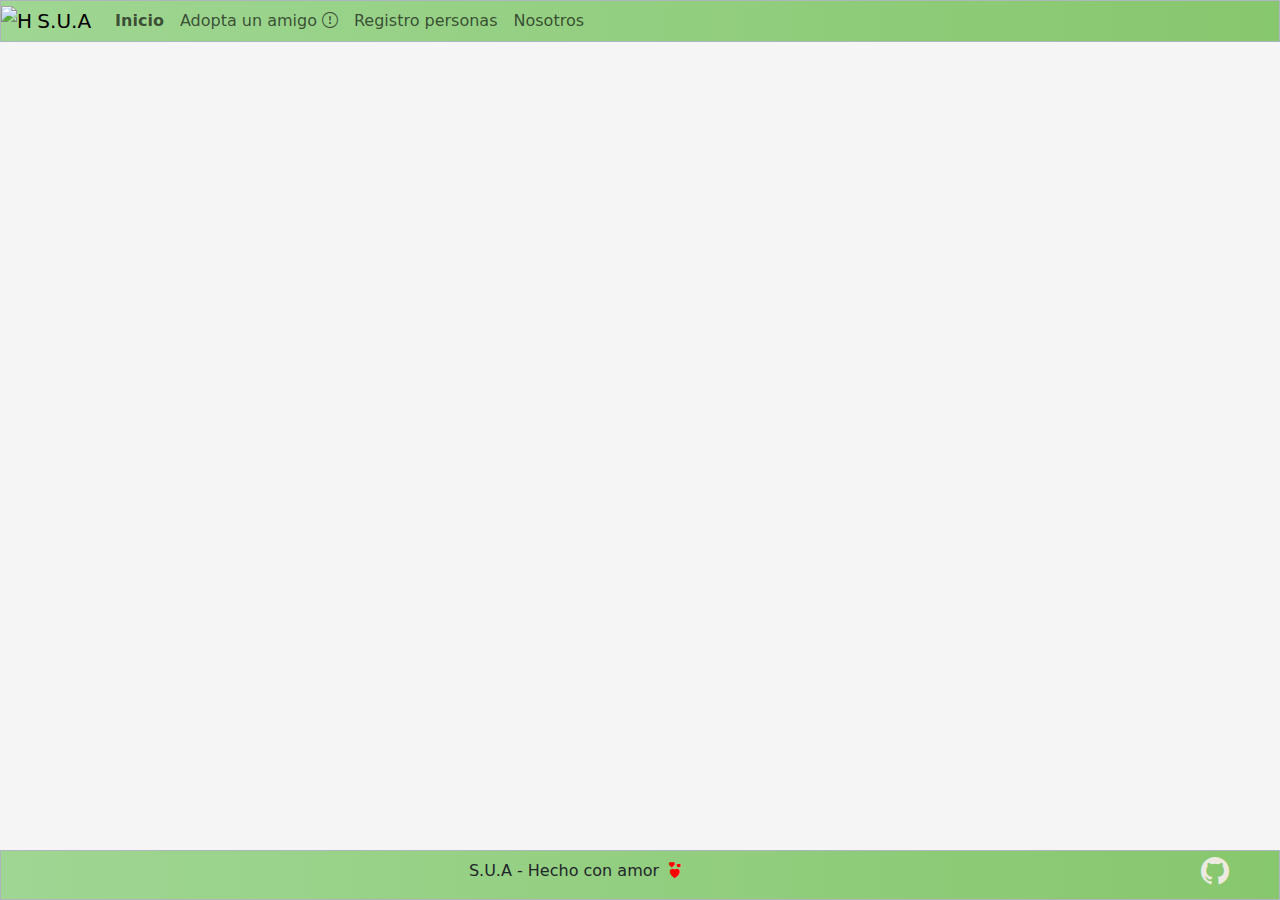
==== about.html @ aff91f15 "hola" ====
<!DOCTYPE html>
<html lang="en">
  <head>
    <meta charset="UTF-8" />
    <meta name="viewport" content="width=device-width, initial-scale=1.0" />
    <title>Nosotros</title>
    <link rel="stylesheet" href="css/style.css" />
    <link
      href="https://cdn.jsdelivr.net/npm/bootstrap@5.3.3/dist/css/bootstrap.min.css"
      rel="stylesheet"
      integrity="sha384-QWTKZyjpPEjISv5WaRU9OFeRpok6YctnYmDr5pNlyT2bRjXh0JMhjY6hW+ALEwIH"
      crossorigin="anonymous"
    />
    <link
      rel="stylesheet"
      href="https://cdn.jsdelivr.net/npm/bootstrap-icons@1.11.3/font/bootstrap-icons.min.css"
    />
  </head>

  <body class="body-main">
    <div data-include="nav-bar"></div>

    <script src="https://cdnjs.cloudflare.com/ajax/libs/jquery/3.7.1/jquery.min.js"></script>
    <script
      src="https://cdn.jsdelivr.net/npm/@popperjs/core@2.11.8/dist/umd/popper.min.js"
      integrity="sha384-I7E8VVD/ismYTF4hNIPjVp/Zjvgyol6VFvRkX/vR+Vc4jQkC+hVqc2pM8ODewa9r"
      crossorigin="anonymous"
    ></script>
    <script
      src="https://cdn.jsdelivr.net/npm/bootstrap@5.3.3/dist/js/bootstrap.min.js"
      integrity="sha384-0pUGZvbkm6XF6gxjEnlmuGrJXVbNuzT9qBBavbLwCsOGabYfZo0T0to5eqruptLy"
      crossorigin="anonymous"
    ></script>
    <script src="controlador/cargaFragmentos.js"></script>
  </body>
  <div data-include="footer"></div>
</html>
---- css/style.css ----
/* Se agrega un padding top de 40px porque hay una stickynavbar y un stickyfooter 55px , esta ocupa espacio del body 
    por lo tanto se hace un relleno de la altura de la navbar */
.body-main{
    background-color: whitesmoke;
    padding-top: 40px;
    padding-bottom: 55px;
}

.cambio-color:hover{
    color:#47DCE2;
}
.cambio-color:active{
    color:#27B5D9;
}

.navfooter{
    background-image: linear-gradient(to right,#9FD693,#87C76D);
}

.footerimgs{
    margin: 50px;
    color: #EDEAE1 ;
}

.footerimgs:hover{
    color:#47DCE2;
}

.footerimgs:active{
    color:#27B5D9;
}

.hearts{
    color: red;
}

/* Aqui va las configuraciones del carrusel */
.carousel{
    width: 70%;
    height: 70%;
    /* redondear cada una de las esquinas */
    border-radius: 25px 25px 25px 25px; 
    /* el overflow muestra (o no) la superposicion de la imagen , si este se muestra no se logra el efecto de redondeo */
    overflow: hidden;

}
.carousel-item img{
    width: 600px;
    height: 600px;
    object-fit: cover;
}

/* Aqui va las configuraciones de los botones del formulario */

.btn-formulario{
    background-color: #47DCE2;
    color: black;
    border-radius: 10px 10px 10px 10px;
    border-width: 1px;
    transition: background-color 0.5s ease;
}

.btn-formulario:hover{
    background-color: #2CC9DA;
    color: grey;  

}

.btn-formulario:active{
    background-color: #27B5D9;
    color: black;  

}
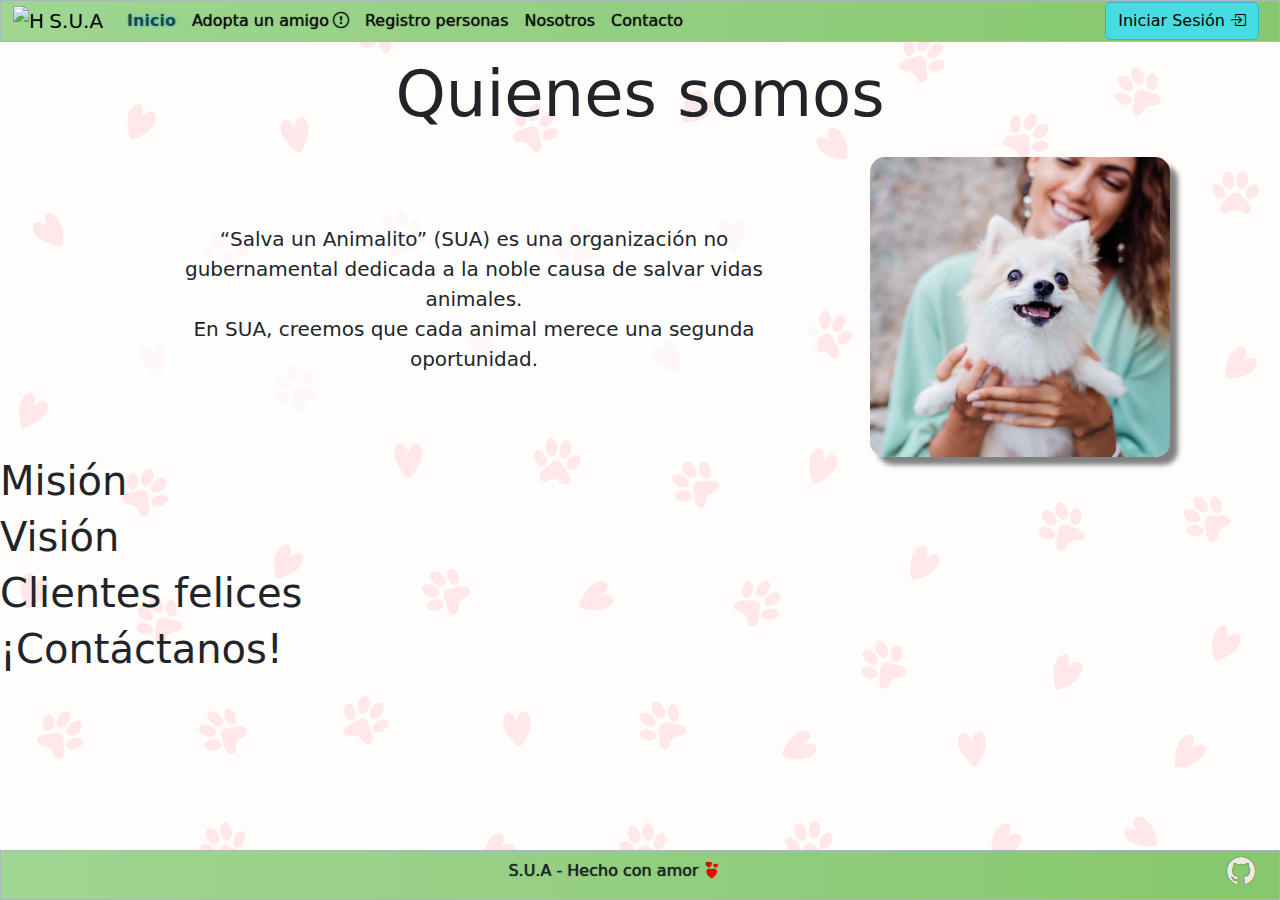
==== commit 44eac851: "Inicio estructura pagina About" ====
--- a/about.html
+++ b/about.html
@@ -19,6 +19,36 @@
 
   <body class="body-main">
     <div data-include="nav-bar"></div>
+    <div class="container">
+      <div class="row">
+        <section class="text-center mt-3 mb-3">
+          <h1 class="display-3">Quienes somos</h1>
+        </section>
+        <div class="col-md-8 d-flex align-items-center justify-content-center">
+          <div class="ms-5 text-center fondo-panel">
+            <p class="lead">
+              “Salva un Animalito” (SUA) es una organización no gubernamental dedicada a la noble causa de salvar vidas animales.
+              <br>
+              En SUA, creemos que cada animal merece una segunda oportunidad.
+            </p> 
+          </div>
+        </div>
+        <div class="col-md-4 d-flex align-items-center justify-content-center p-0">
+          <div class="text-center">
+            <img
+              src="assets/imgs/pomerania.jpg"
+              alt="Imagen Perro Pomerania"
+              class="img-about"
+            />
+          </div>
+        </div>
+      </div>
+    </div>
+
+    <h1>Misión</h1>
+    <h1>Visión</h1>
+    <h1>Clientes felices</h1>
+    <h1>¡Contáctanos!</h1>
 
     <script src="https://cdnjs.cloudflare.com/ajax/libs/jquery/3.7.1/jquery.min.js"></script>
     <script
--- a/css/style.css
+++ b/css/style.css
@@ -1,73 +1,176 @@
-/* Se agrega un padding top de 40px porque hay una stickynavbar y un stickyfooter 55px , esta ocupa espacio del body 
-    por lo tanto se hace un relleno de la altura de la navbar */
-.body-main{
-    background-color: whitesmoke;
-    padding-top: 40px;
-    padding-bottom: 55px;
-}
+/* Dispositivos extra pequeños smartphones 600px hacia abajo */
+@media screen and(max-width:600px) {}
 
-.cambio-color:hover{
-    color:#47DCE2;
-}
-.cambio-color:active{
-    color:#27B5D9;
-}
+/* Dispositivos pequeños smartphones tablets  600px hacia arriba */
+@media screen and(min-width:600px) {}
 
-.navfooter{
-    background-image: linear-gradient(to right,#9FD693,#87C76D);
-}
+/* Dispositivos medianos tablets 768px hacia arriba */
+@media screen and(min-width:768px) {}
 
-.footerimgs{
-    margin: 50px;
-    color: #EDEAE1 ;
-}
+/* Dispositivos grandes laptops/desktops 992px hacia arriba */
+@media screen and(min-width:992px) {}
 
-.footerimgs:hover{
-    color:#47DCE2;
-}
-
-.footerimgs:active{
-    color:#27B5D9;
-}
-
-.hearts{
-    color: red;
-}
+/* Dispositivos extra-grandes laptos grandes desktops grandes 1200px hacia arriba */
+@media screen and(min-width:1200px) {}
 
 /* Aqui va las configuraciones del carrusel */
-.carousel{
+.carousel {
     width: 70%;
     height: 70%;
     /* redondear cada una de las esquinas */
-    border-radius: 25px 25px 25px 25px; 
+    border-radius: 25px 25px 25px 25px;
     /* el overflow muestra (o no) la superposicion de la imagen , si este se muestra no se logra el efecto de redondeo */
     overflow: hidden;
 
 }
-.carousel-item img{
+
+.carousel-item img {
     width: 600px;
     height: 600px;
     object-fit: cover;
 }
 
+.carousel-item-form img {
+    width: 350px;
+    height: 350px;
+    object-fit: cover;
+}
+
+.img-about{
+    width: 300px;
+    height: 300px;
+    object-fit: cover;
+    border: 10px;
+    border-color: grey;
+    border-width: 10px;
+    border-radius: 15px 15px 15px 15px;
+    box-shadow: 8px 8px 5px grey;
+    
+}
+
+
+/* Se agrega un padding top de 40px porque hay una stickynavbar y un stickyfooter 55px , esta ocupa espacio del body 
+    por lo tanto se hace un relleno de la altura de la navbar */
+
+.body-main {
+    background-image: linear-gradient(rgba(255,255,255,0.8),rgba(255,255,255,0.8)),url('../assets/imgs/fondo-patitas.svg');
+    background-size: cover;
+    background-position: center;
+    padding-top: 40px;
+    padding-bottom: 50px;
+}
+
+.cambio-color:hover {
+    color: #47DCE2;
+}
+
+.cambio-color:active {
+    color: #27B5D9;
+}
+
+.sombras-texto-navbar-selected {
+    text-shadow: 0 0 3px #27B5D9;
+}
+
+.sombras-texto-navbar-unselected {
+    text-shadow: 0 0 1px black;
+}
+
+.fondo-panel{
+    background-image: linear-gradient(rgba(255, 255, 255, 0.7), rgba(255, 255, 255, 0.7));
+    padding: 40px;
+    border-radius: 10px 10px 10px 10px;
+}
+    
+
+.navfooter {
+    background-image: linear-gradient(to right, #9FD693, #87C76D);
+}
+.bodyiniciosesion{
+    background-color: whitesmoke;
+}
+
+.footerimgs {
+    color: #EDEAE1;
+}
+
+.footerimgs:hover {
+    color: #47DCE2;
+}
+
+.footerimgs:active {
+    color: #27B5D9;
+}
+
+.hearts {
+    color: red;
+}
+
+/* Aqui va las configuraciones del carrusel */
+
+
+
+
 /* Aqui va las configuraciones de los botones del formulario */
 
-.btn-formulario{
-    background-color: #47DCE2;
-    color: black;
+.btn-formulario {
+    background-color: #47DCE2 !important;
+    color: black !important;
     border-radius: 10px 10px 10px 10px;
     border-width: 1px;
+    border-color: #27B5D9 !important;
     transition: background-color 0.5s ease;
 }
 
-.btn-formulario:hover{
-    background-color: #2CC9DA;
-    color: grey;  
+.btn-formulario:hover {
+    background-color: #2CC9DA !important;
+    color: whitesmoke !important;
+    border-color: whitesmoke !important;
 
 }
 
-.btn-formulario:active{
-    background-color: #27B5D9;
-    color: black;  
+.btn-formulario:active {
+    background-color: #27B5D9 !important;
+    color: black !important;
+    border-color: black !important;
 
 }
+
+
+.btn-aceptar {
+    color: white !important;
+    background-color: #87C76D !important;
+    border: beige;
+    border-radius: 5px;
+}
+
+.btn-aceptar:hover {
+    background-color: #1b5802 !important;
+    color: whitesmoke !important;
+
+}
+
+.btn-aceptar:active {
+    background-color: whitesmoke !important;
+    color: #1b5802 !important;
+
+}
+
+.btn-cerrar {
+    color: white !important;
+    background-color: darkcyan !important;
+    border: beige;
+    border-radius: 5px;
+}
+
+.btn-cerrar:hover {
+    background-color: darkslategray !important;
+    color: whitesmoke !important;
+
+}
+
+.btn-cerrar:active {
+    background-color: whitesmoke !important;
+    color: darkslategray !important;
+
+}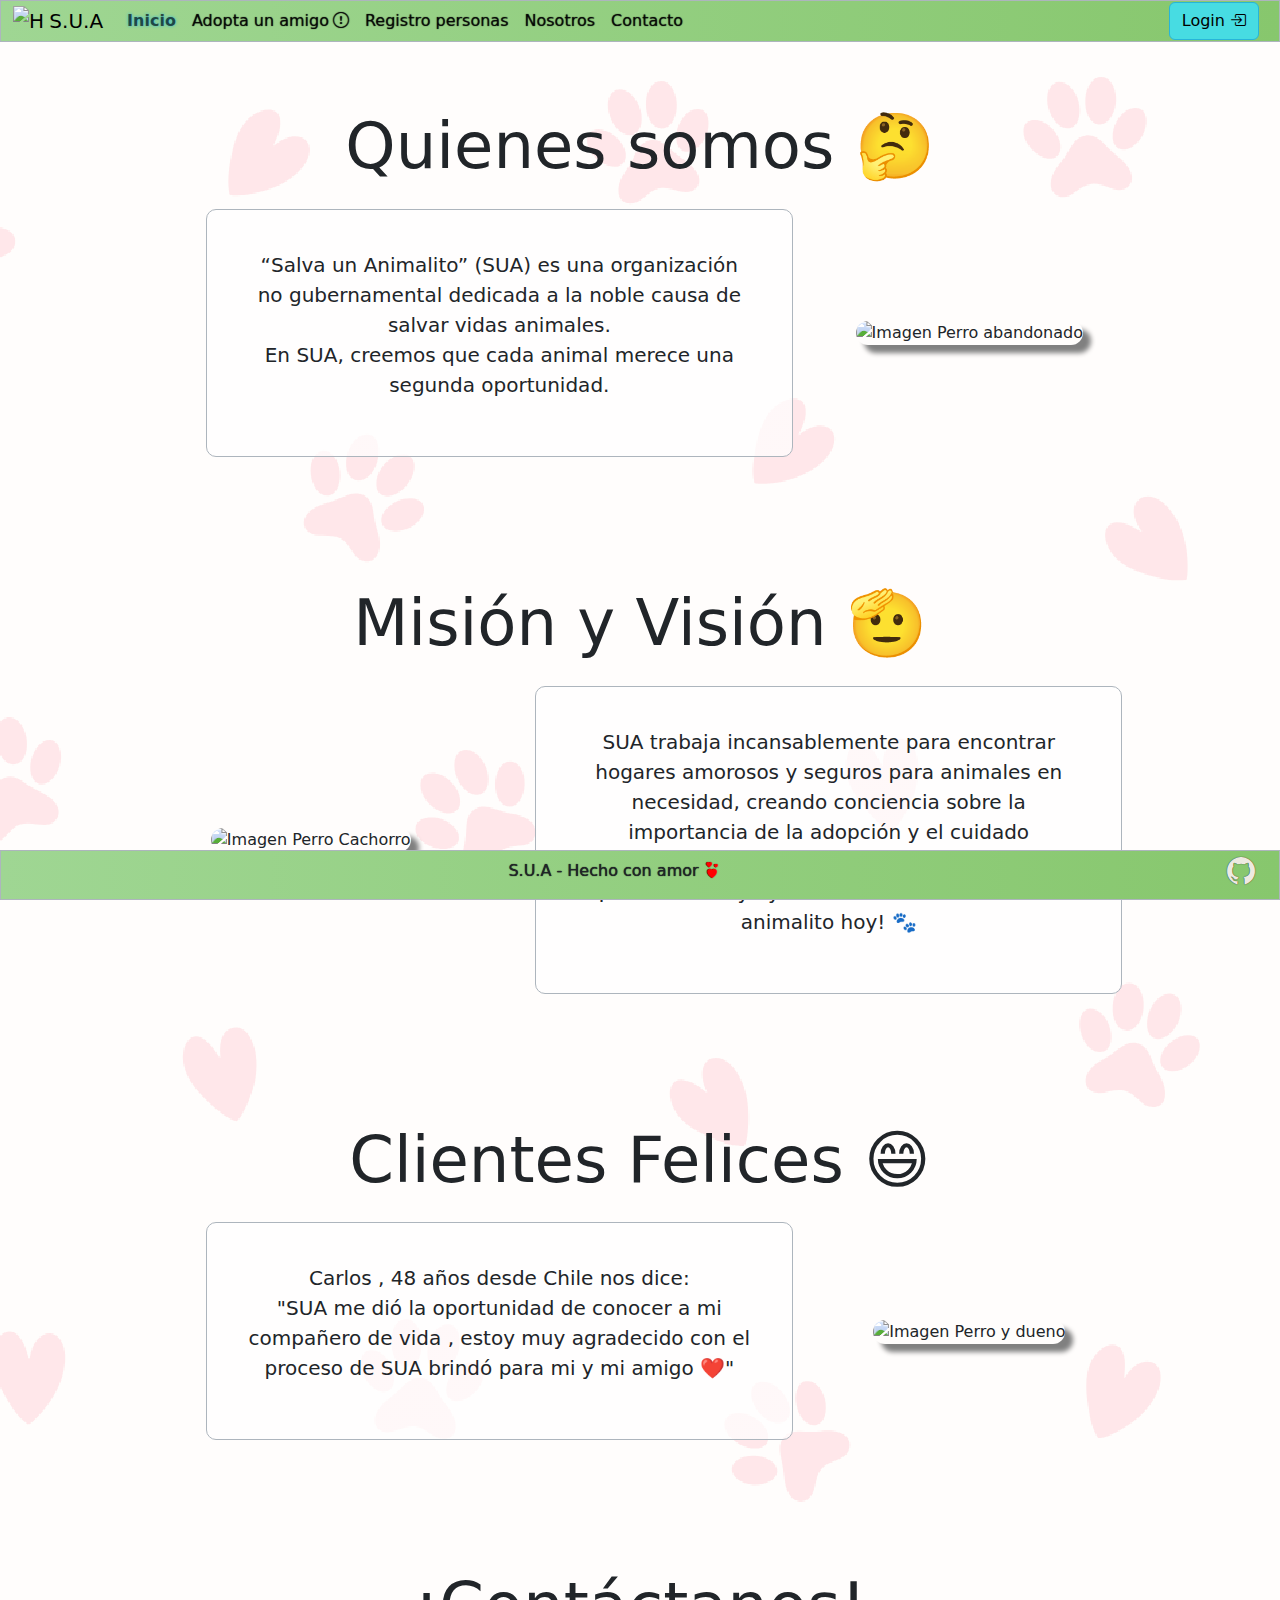
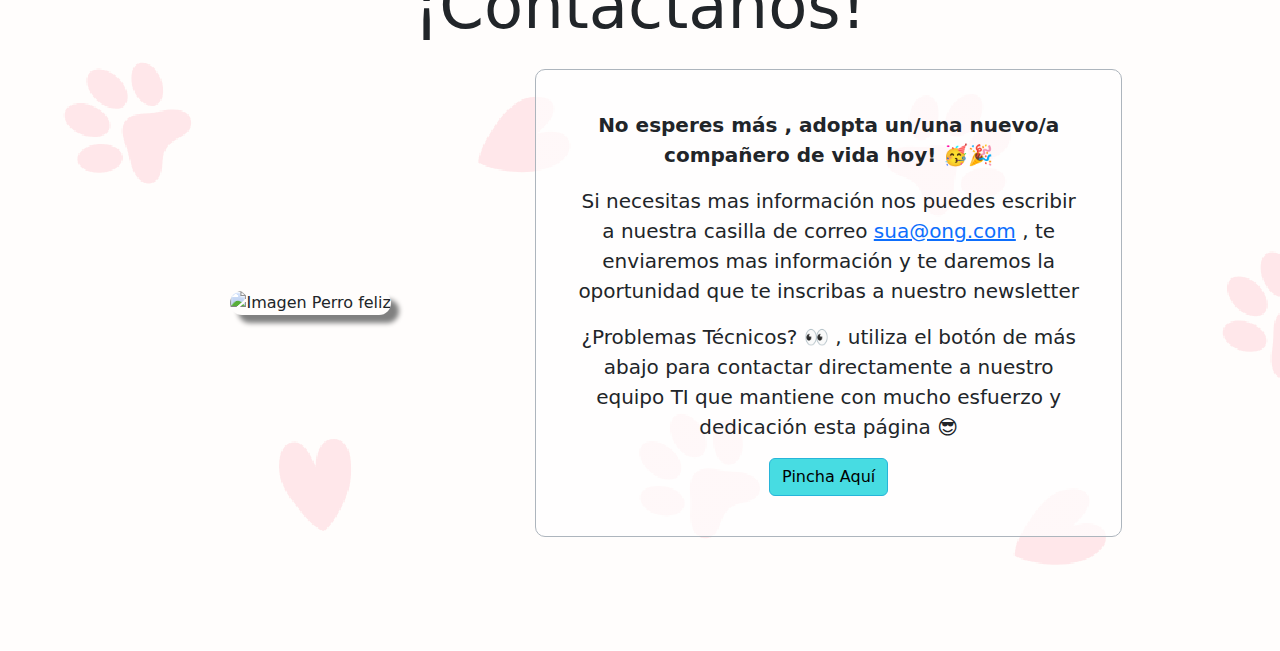
==== commit 284e46c0: "adición de reglas css en formularioAnimalitos , activacion de paneles nuevos por formulario correcci" ====
--- a/about.html
+++ b/about.html
@@ -20,36 +20,113 @@
   <body class="body-main">
     <div data-include="nav-bar"></div>
     <div class="container">
-      <div class="row">
+      <div class="row m-3 p-5">
+        <section class="text-center mt-1 mb-3">
+          <h1 class="display-3">Quienes somos 🤔</h1>
+        </section>
+        <div class="col-md-8 text-center my-auto">
+          <div class="ms-5 text-center fondo-panel border border-dark-subtle">
+            <p class="lead">
+              “Salva un Animalito” (SUA) es una organización no gubernamental
+              dedicada a la noble causa de salvar vidas animales.
+              <br />
+              En SUA, creemos que cada animal merece una segunda oportunidad.
+            </p>
+          </div>
+        </div>
+        <div class="col-md-4 text-center my-auto">
+          <div class="text-center">
+            <img
+              src="assets/imgs/homeless-dog.jpg"
+              alt="Imagen Perro abandonado"
+              class="img-about"
+            />
+          </div>
+        </div>
+      </div>
+
+      <div class="row m-3 p-5 flex-row-reverse">
         <section class="text-center mt-3 mb-3">
-          <h1 class="display-3">Quienes somos</h1>
+          <h1 class="display-3">Misión y Visión 🫡</h1>
         </section>
         <div class="col-md-8 d-flex align-items-center justify-content-center">
-          <div class="ms-5 text-center fondo-panel">
+          <div class="ms-5 text-center fondo-panel border border-dark-subtle">
             <p class="lead">
-              “Salva un Animalito” (SUA) es una organización no gubernamental dedicada a la noble causa de salvar vidas animales.
+              SUA trabaja incansablemente para encontrar hogares amorosos y seguros para animales en necesidad, creando conciencia sobre la importancia de la adopción y el cuidado responsable de las mascotas. 
               <br>
-              En SUA, creemos que cada animal merece una segunda oportunidad.
-            </p> 
+              ¡Únete a SUA y ayuda a cambiar la vida de un animalito hoy! 🐾
+            </p>
           </div>
         </div>
-        <div class="col-md-4 d-flex align-items-center justify-content-center p-0">
+        <div
+          class="col-md-4 d-flex align-items-center justify-content-center p-0"
+        >
           <div class="text-center">
             <img
-              src="assets/imgs/pomerania.jpg"
-              alt="Imagen Perro Pomerania"
+              src="assets/imgs/puppy.jpg"
+              alt="Imagen Perro Cachorro"
+              class="img-about"
+            />
+          </div>
+        </div>
+      </div>
+
+      <div class="row m-3 p-5">
+        <section class="text-center mt-3 mb-3">
+          <h1 class="display-3">Clientes Felices 😄</h1>
+        </section>
+        <div class="col-md-8 d-flex align-items-center justify-content-center">
+          <div class="ms-5 text-center fondo-panel border border-dark-subtle">
+            <p class="lead">
+              Carlos , 48 años desde Chile nos dice:
+              <br />
+              "SUA me dió la oportunidad de conocer a mi compañero de vida , estoy muy agradecido con el proceso de SUA brindó para mi y mi amigo ❤️"
+            </p>
+          </div>
+        </div>
+        <div
+          class="col-md-4 d-flex align-items-center justify-content-center p-0"
+        >
+          <div class="text-center">
+            <img
+              src="assets/imgs/puppyandowner.jpg"
+              alt="Imagen Perro y dueno"
+              class="img-about"
+            />
+          </div>
+        </div>
+      </div>
+      <div class="row m-3 p-5 flex-row-reverse">
+        <section class="text-center mt-3 mb-3">
+          <h1 class="display-3">¡Contáctanos!</h1>
+        </section>
+        <div class="col-md-8 d-flex align-items-center justify-content-center">
+          <div class="ms-5 text-center fondo-panel border border-dark-subtle">
+            <p class="lead fw-bold">
+              No esperes más , adopta un/una nuevo/a compañero de vida hoy! 🥳🎉
+            </p>
+            <p class="lead">
+              Si necesitas mas información nos puedes escribir a nuestra casilla de correo <a href="mailto:sua@ong.com">sua@ong.com</a> , te enviaremos mas información y te daremos la oportunidad que te inscribas a nuestro newsletter
+            </p>
+            <p class="lead">
+              ¿Problemas Técnicos? 👀  , utiliza el botón de más abajo para contactar directamente a nuestro equipo TI que mantiene con mucho esfuerzo y dedicación esta página 😎 
+            </p>
+            <a href="contacto.html"><button class="btn btn-formulario"> Pincha Aquí</button></a>
+          </div>
+        </div>
+        <div
+          class="col-md-4 d-flex align-items-center justify-content-center p-0"
+        >
+          <div class="text-center">
+            <img
+              src="assets/imgs/happy-dog.jpg"
+              alt="Imagen Perro feliz"
               class="img-about"
             />
           </div>
         </div>
       </div>
     </div>
-
-    <h1>Misión</h1>
-    <h1>Visión</h1>
-    <h1>Clientes felices</h1>
-    <h1>¡Contáctanos!</h1>
-
     <script src="https://cdnjs.cloudflare.com/ajax/libs/jquery/3.7.1/jquery.min.js"></script>
     <script
       src="https://cdn.jsdelivr.net/npm/@popperjs/core@2.11.8/dist/umd/popper.min.js"
--- a/css/style.css
+++ b/css/style.css
@@ -36,7 +36,7 @@
     object-fit: cover;
 }
 
-.img-about{
+.img-about {
     width: 300px;
     height: 300px;
     object-fit: cover;
@@ -45,15 +45,43 @@
     border-width: 10px;
     border-radius: 15px 15px 15px 15px;
     box-shadow: 8px 8px 5px grey;
-    
+
 }
 
+.fondo-panel {
+    background-image: linear-gradient(rgba(255, 255, 255, 0.7), rgba(255, 255, 255, 0.7));
+    padding: 40px;
+    border-radius: 10px 10px 10px 10px;
+}
+
+.img-form {
+    width: 300px;
+    height: 200px;
+    object-fit: cover;
+    padding: 5px;
+    border-radius: 10px 10px 10px 10px;
+}
+
+.shadow-card {
+    object-fit: cover;
+    border: 10px;
+    border-color: grey;
+    border-width: 10px;
+    border-radius: 15px 15px 15px 15px;
+    box-shadow: 8px 8px 5px grey;
+}
+
+.texto-carro {
+    text-align: center;
+    color: #1b5802;
+    text-shadow: 0 0 4px gray;
+}
 
 /* Se agrega un padding top de 40px porque hay una stickynavbar y un stickyfooter 55px , esta ocupa espacio del body 
     por lo tanto se hace un relleno de la altura de la navbar */
 
 .body-main {
-    background-image: linear-gradient(rgba(255,255,255,0.8),rgba(255,255,255,0.8)),url('../assets/imgs/fondo-patitas.svg');
+    background-image: linear-gradient(rgba(255, 255, 255, 0.8), rgba(255, 255, 255, 0.8)), url('../assets/imgs/fondo-patitas.svg');
     background-size: cover;
     background-position: center;
     padding-top: 40px;
@@ -76,17 +104,11 @@
     text-shadow: 0 0 1px black;
 }
 
-.fondo-panel{
-    background-image: linear-gradient(rgba(255, 255, 255, 0.7), rgba(255, 255, 255, 0.7));
-    padding: 40px;
-    border-radius: 10px 10px 10px 10px;
-}
-    
-
 .navfooter {
     background-image: linear-gradient(to right, #9FD693, #87C76D);
 }
-.bodyiniciosesion{
+
+.bodyiniciosesion {
     background-color: whitesmoke;
 }
 
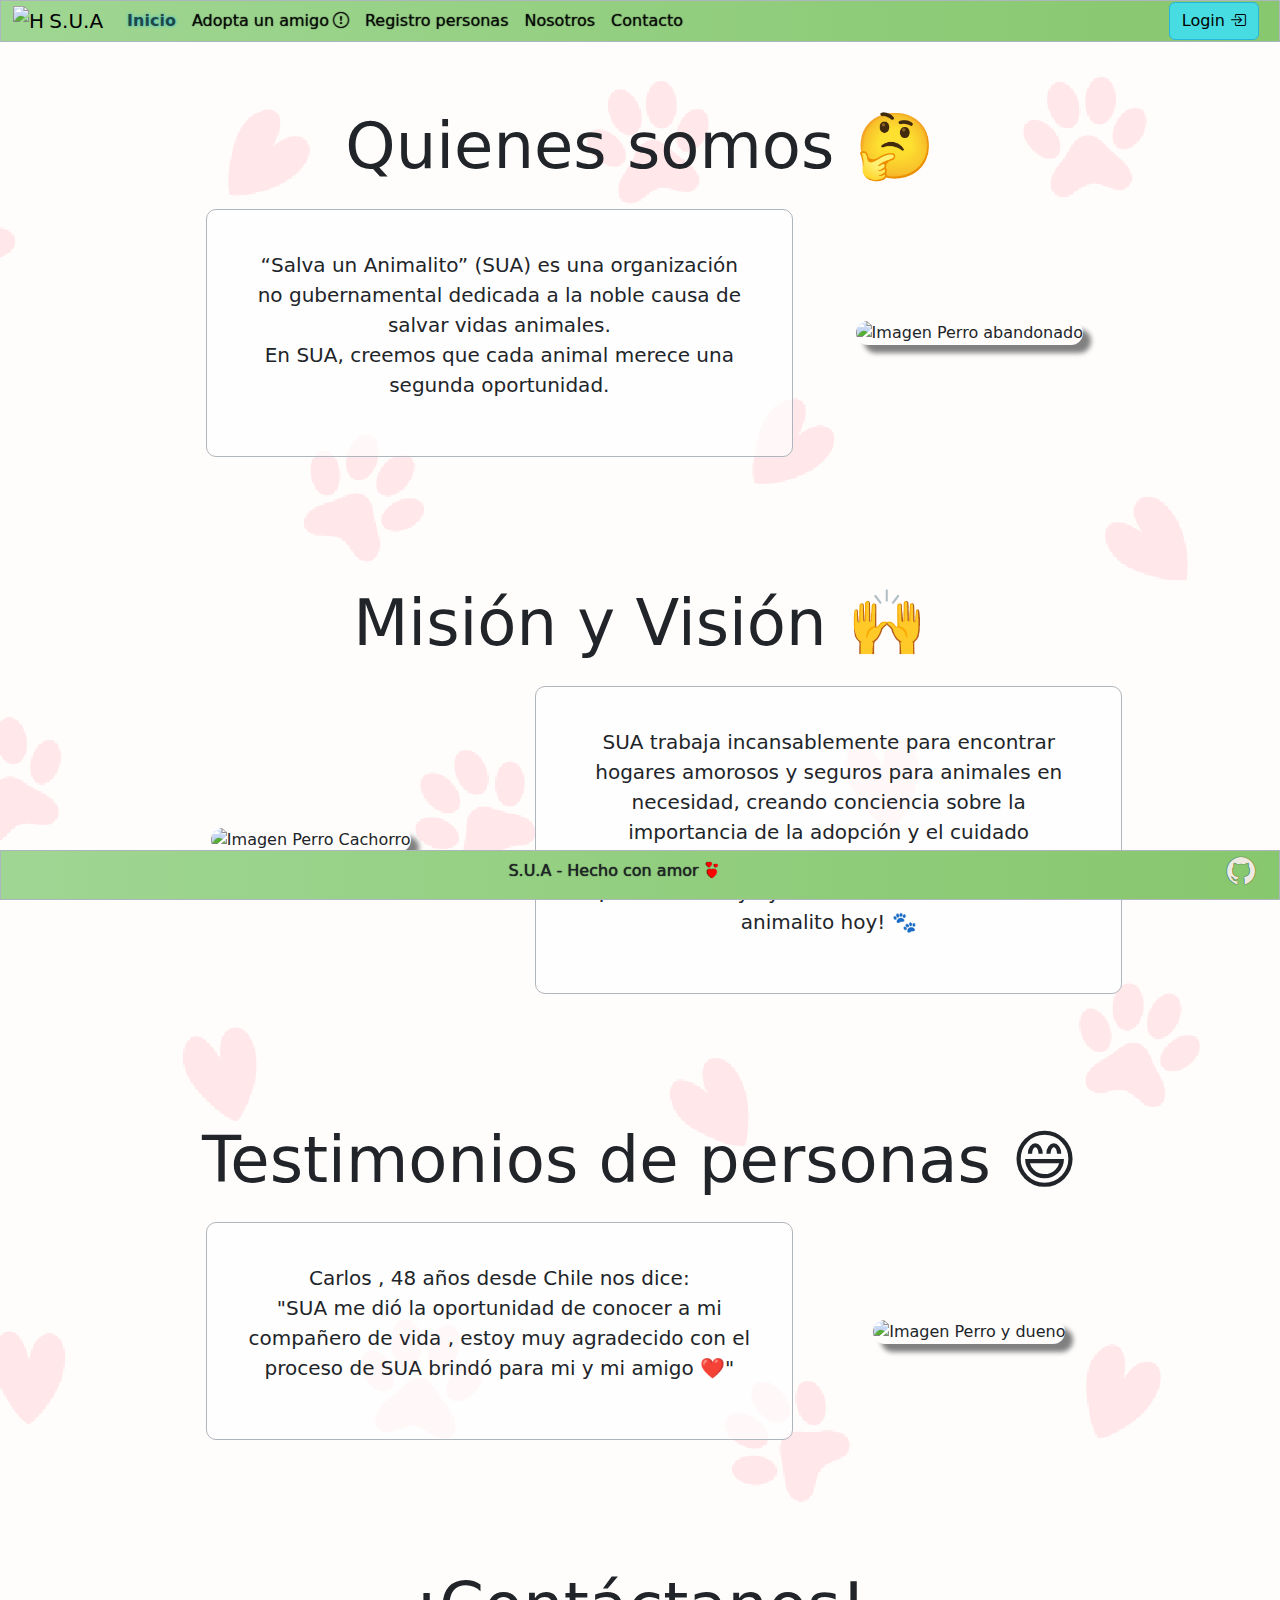
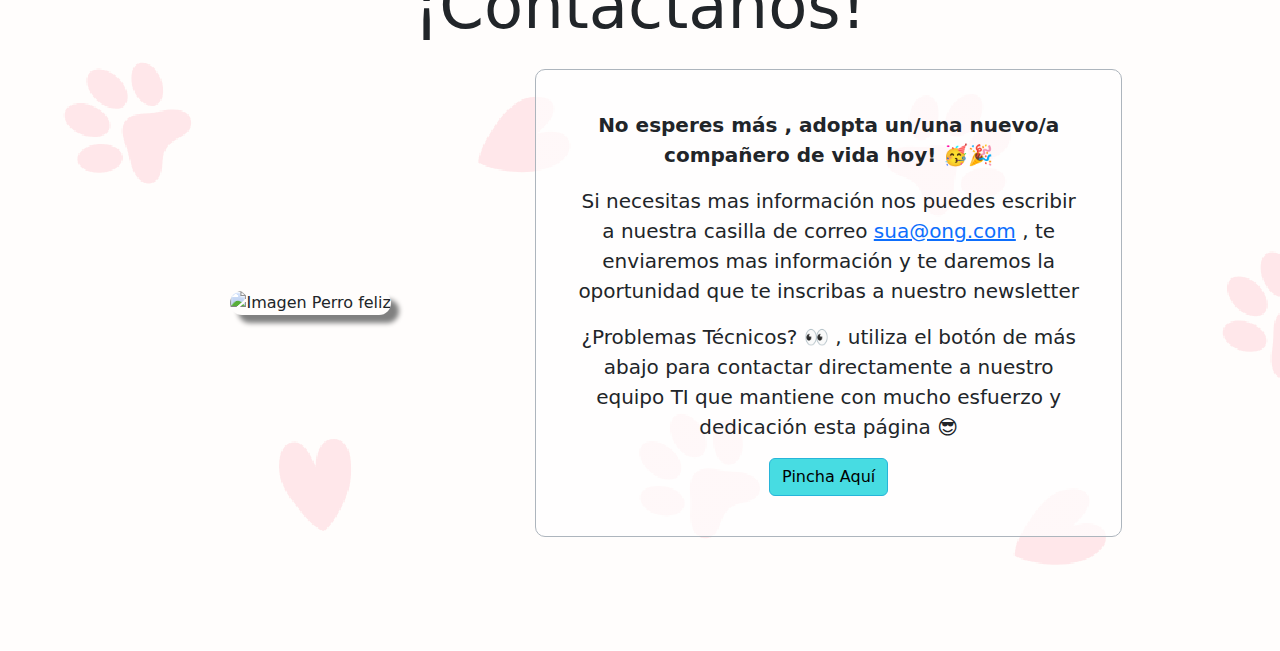
==== commit c76fb55c: "Adición modal formulario Animalitos" ====
--- a/about.html
+++ b/about.html
@@ -47,7 +47,7 @@
 
       <div class="row m-3 p-5 flex-row-reverse">
         <section class="text-center mt-3 mb-3">
-          <h1 class="display-3">Misión y Visión 🫡</h1>
+          <h1 class="display-3">Misión y Visión 🙌</h1>
         </section>
         <div class="col-md-8 d-flex align-items-center justify-content-center">
           <div class="ms-5 text-center fondo-panel border border-dark-subtle">
@@ -73,7 +73,7 @@
 
       <div class="row m-3 p-5">
         <section class="text-center mt-3 mb-3">
-          <h1 class="display-3">Clientes Felices 😄</h1>
+          <h1 class="display-3">Testimonios de personas 😄</h1>
         </section>
         <div class="col-md-8 d-flex align-items-center justify-content-center">
           <div class="ms-5 text-center fondo-panel border border-dark-subtle">
--- a/css/style.css
+++ b/css/style.css
@@ -128,6 +128,10 @@
     color: red;
 }
 
+.info{
+    color: #47DCE2;
+}
+
 /* Aqui va las configuraciones del carrusel */
 
 
@@ -195,4 +199,11 @@
     background-color: whitesmoke !important;
     color: darkslategray !important;
 
+}
+
+.btn-popover{
+    color: white !important;
+    background-color: darkcyan !important;
+    border: beige;
+    border-radius: 5px
 }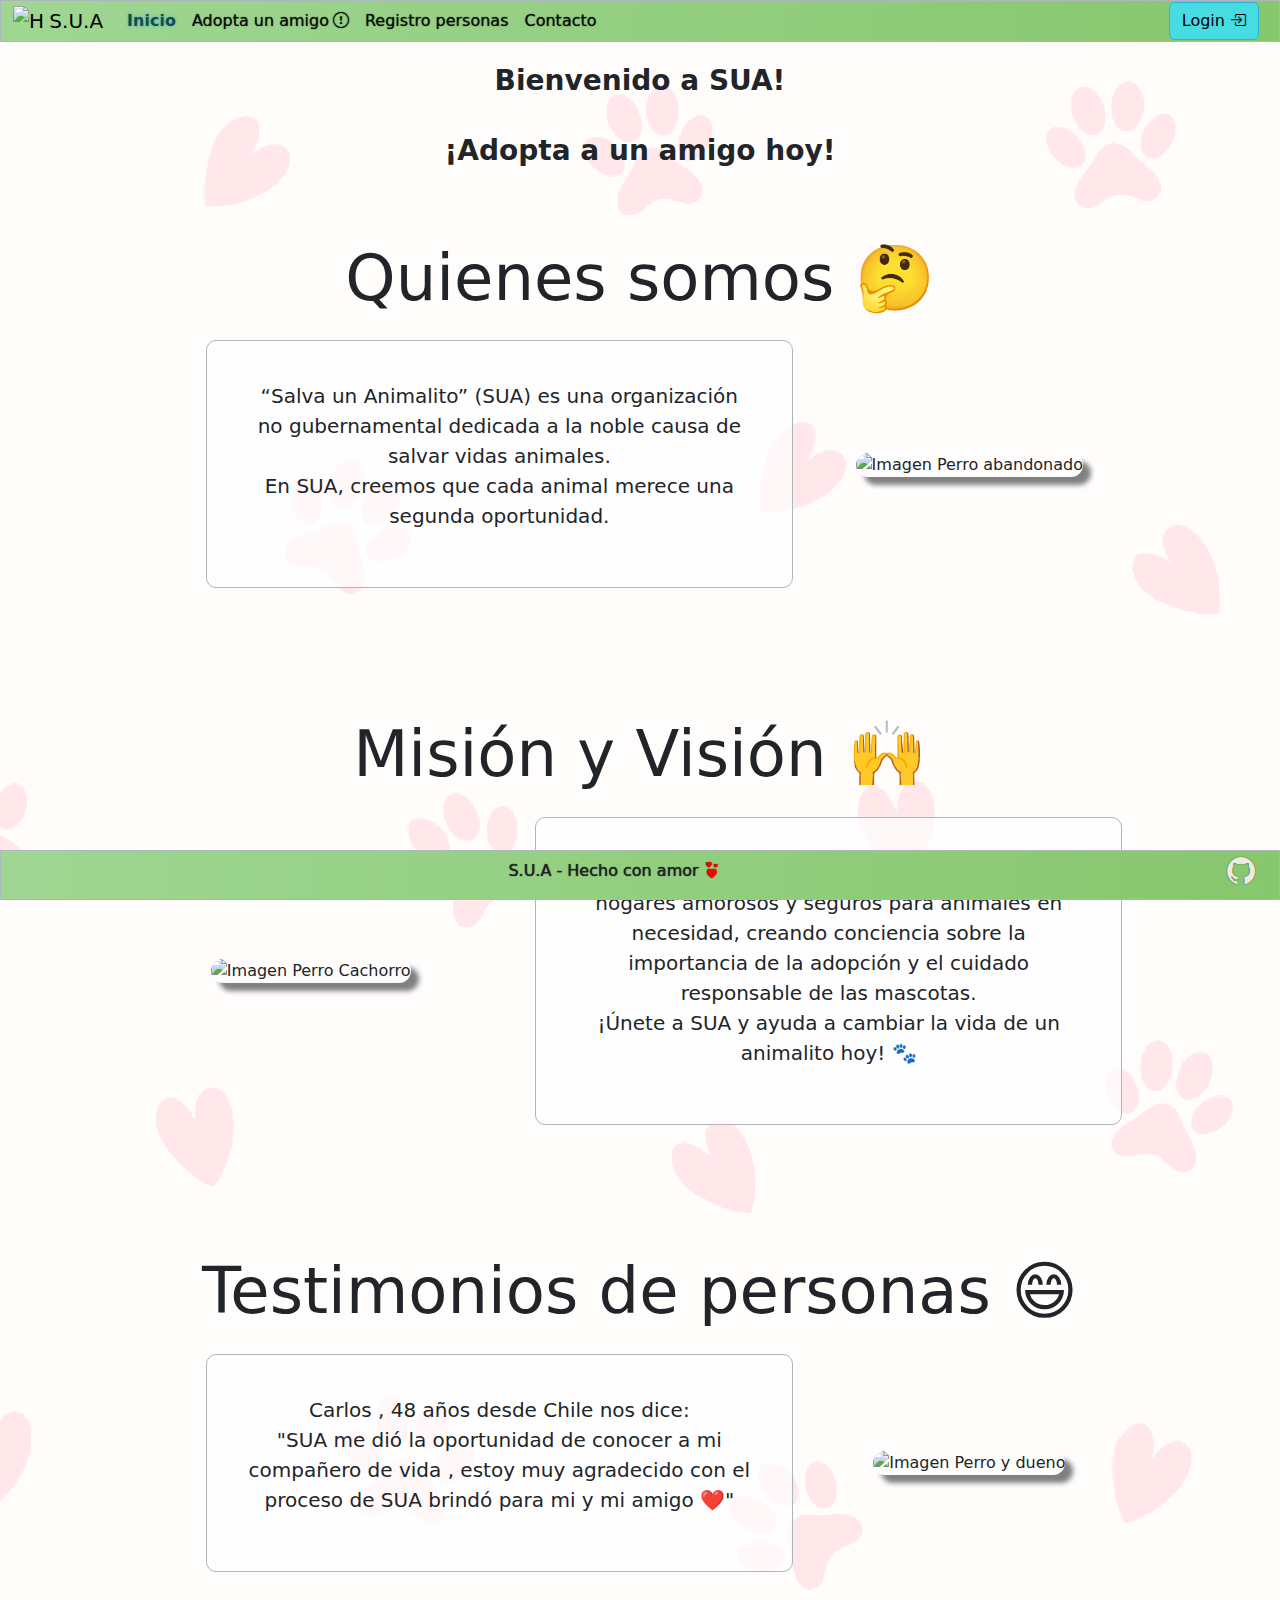
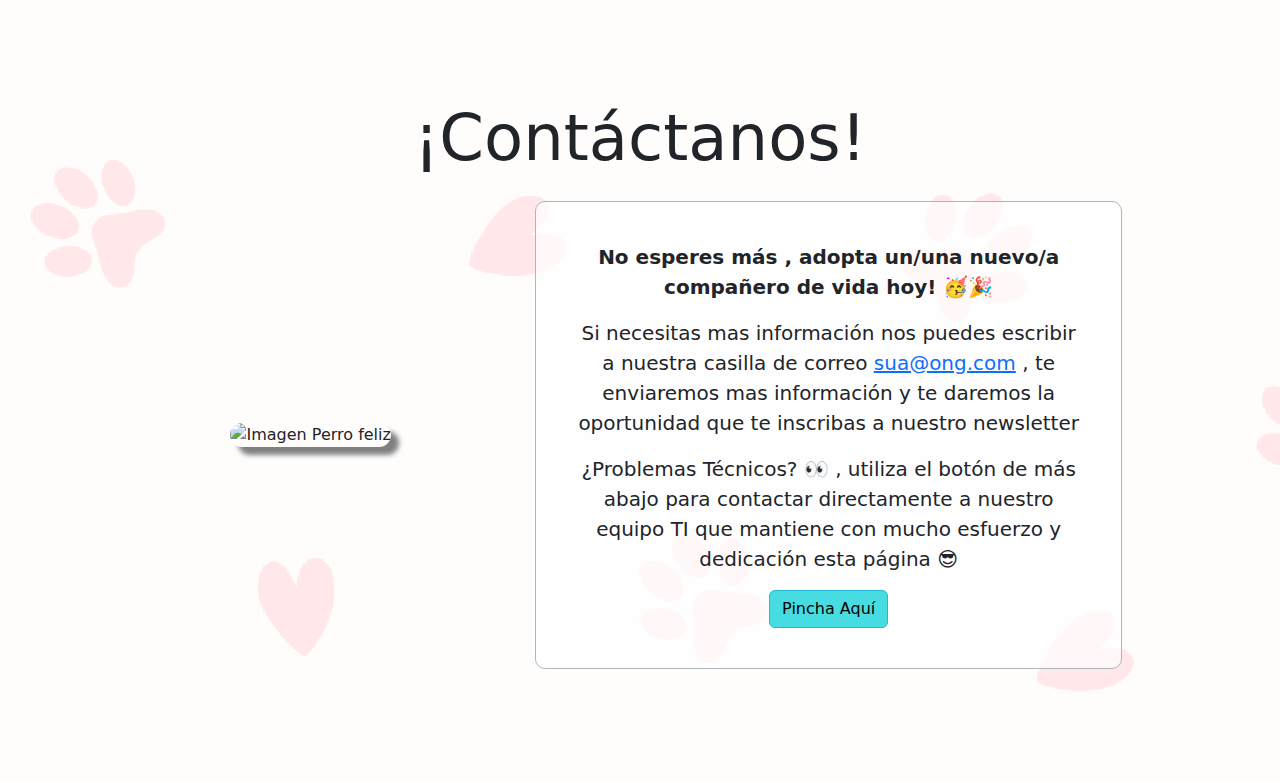
==== commit 6a65892e: "agregar api a animalitos  , nueva pagina principal , quitar about" ====
--- a/about.html
+++ b/about.html
@@ -20,6 +20,13 @@
   <body class="body-main">
     <div data-include="nav-bar"></div>
     <div class="container">
+      <div>
+        <h1 class="text-center pt-4 fw-bolder fs-3">Bienvenido a SUA!</h1>
+        <p class="text-center pt-4 fw-bolder fs-3">
+          ¡Adopta a un amigo hoy!
+        </p>
+      </div>
+      
       <div class="row m-3 p-5">
         <section class="text-center mt-1 mb-3">
           <h1 class="display-3">Quienes somos 🤔</h1>
--- a/css/style.css
+++ b/css/style.css
@@ -48,16 +48,28 @@
 
 }
 
+.fondo-panel-interior {
+    background-image: linear-gradient(rgba(255, 255, 255, 0.7), rgba(255, 255, 255, 0.7));
+    border-radius: 10px 10px 10px 10px;
+}
+
 .fondo-panel {
     background-image: linear-gradient(rgba(255, 255, 255, 0.7), rgba(255, 255, 255, 0.7));
     padding: 40px;
     border-radius: 10px 10px 10px 10px;
 }
 
+.container-contacto{
+    height: fit-content;
+    max-width: 1200px;
+    padding-top: 40px;
+    padding-bottom: 50px;
+}
+
 .img-form {
     width: 300px;
-    height: 200px;
-    object-fit: cover;
+    max-height: 200px;
+    object-fit: scale-down;
     padding: 5px;
     border-radius: 10px 10px 10px 10px;
 }
@@ -163,6 +175,30 @@
 }
 
 
+.btn-formulario-carta {
+    background-color: #9FD693 !important;
+    color: black !important;
+    border-radius: 10px 10px 10px 10px;
+    border-width: 1px;
+    border-color: grey !important;
+    transition: background-color 0.5s ease;
+}
+
+.btn-formulario-carta:hover {
+    background-color: #87C76D !important;
+    color: whitesmoke !important;
+    border-color: whitesmoke !important;
+
+}
+
+.btn-formulario-carta:active {
+    background-color: #87C76D !important;
+    color: black !important;
+    border-color: black !important;
+
+}
+
+
 .btn-aceptar {
     color: white !important;
     background-color: #87C76D !important;
@@ -182,20 +218,20 @@
 
 }
 
-.btn-cerrar {
+.btn-opcionDos {
     color: white !important;
     background-color: darkcyan !important;
     border: beige;
     border-radius: 5px;
 }
 
-.btn-cerrar:hover {
+.btn-opcionDos:hover {
     background-color: darkslategray !important;
     color: whitesmoke !important;
 
 }
 
-.btn-cerrar:active {
+.btn-opcionDos:active {
     background-color: whitesmoke !important;
     color: darkslategray !important;
 
@@ -206,4 +242,16 @@
     background-color: darkcyan !important;
     border: beige;
     border-radius: 5px
+}
+
+.btn-popover:hover {
+    background-color: darkslategray !important;
+    color: whitesmoke !important;
+
+}
+
+.btn-popover:active {
+    background-color: whitesmoke !important;
+    color: darkslategray !important;
+
 }